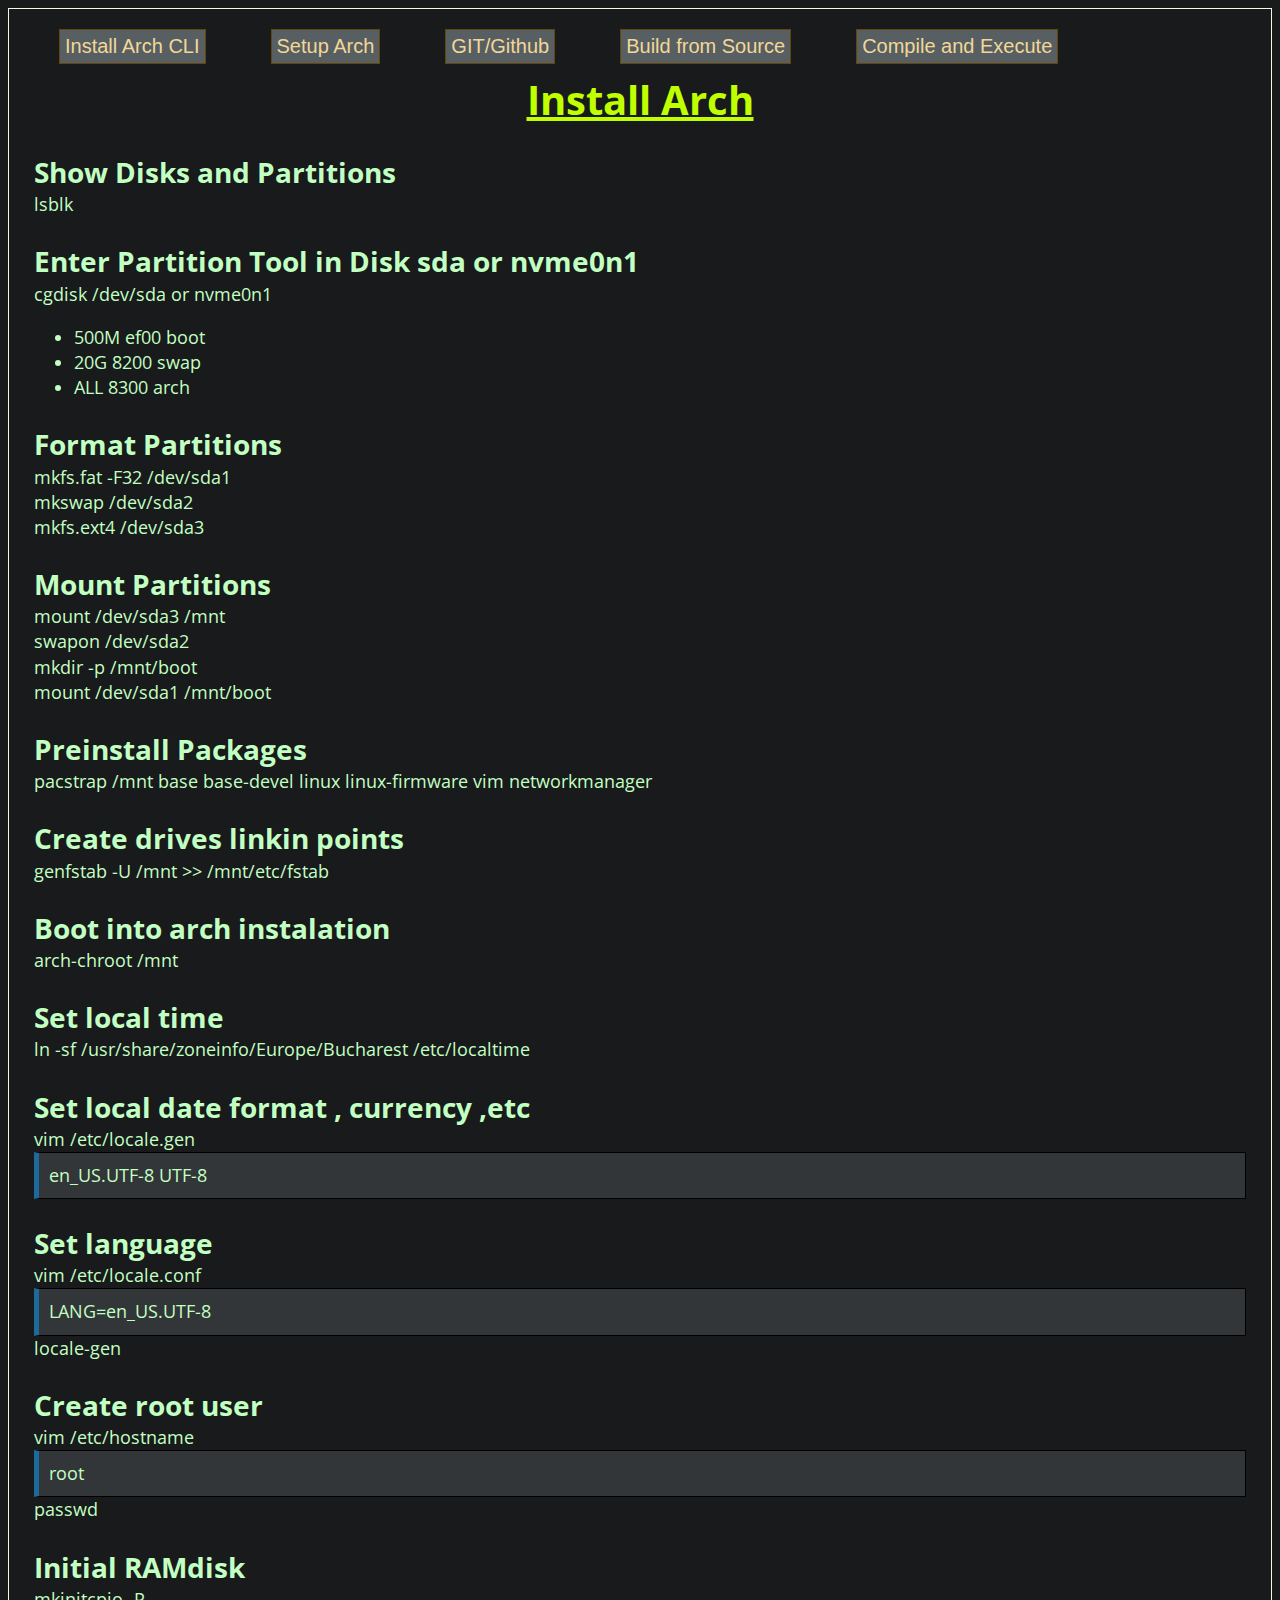
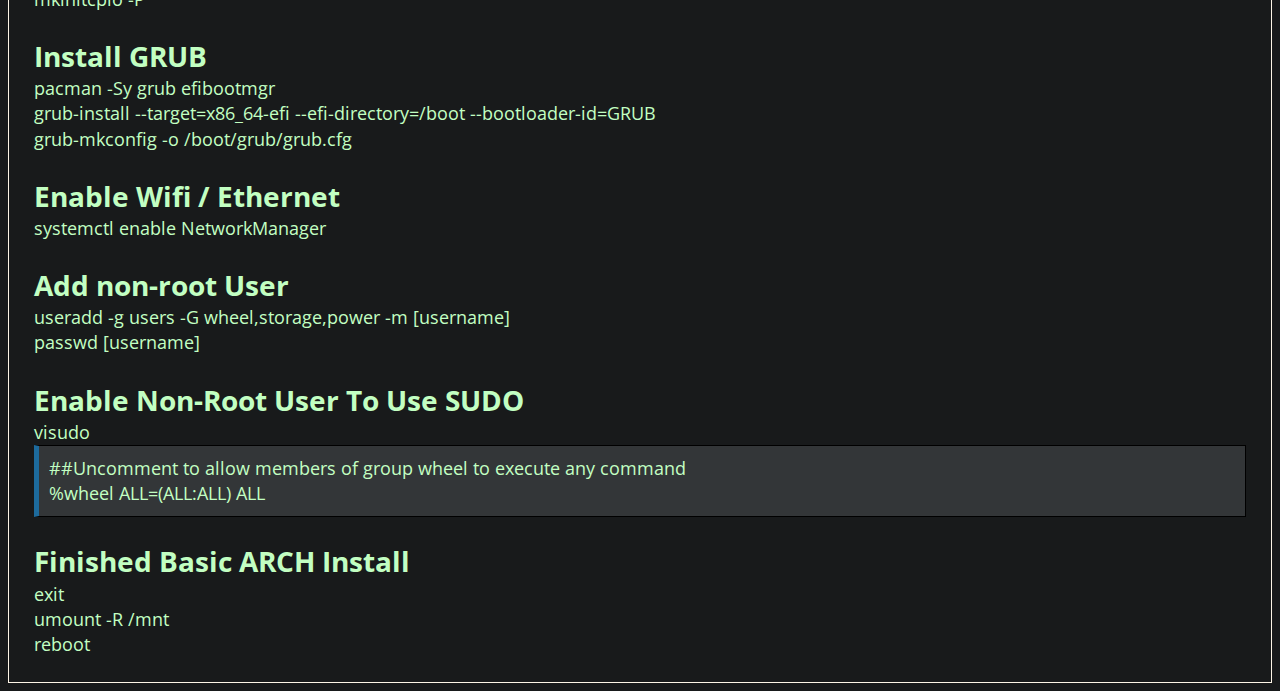
==== index.html @ 6ca7eb0f "Upd" ====
<!DOCTYPE html>
<html lang="en">
<head>
	<meta charset="utf-8">
	<title>Linux Crashcourse</title>
	<link rel="stylesheet" href="index.css">
	<link href="https://fonts.googleapis.com/css2?family=Open+Sans:wght@300;400&display=swap" rel="stylesheet">
	<meta name="viewport" content="width=device-width, initial-scale=1.0">
</head>
<body>
	<header>
		<div class="header">
			<button onclick="MenuButton1()"> Install Arch CLI </button>
		</div>
		<div class="header">
			<button onclick="MenuButton2()"> Setup Arch </button>
		</div>
		<div class="header">
			<button onclick="MenuButton3()"> GIT/Github </button>
		</div>
		<div class="header">
			<button onclick="MenuButton4()"> Build from Source </button>
		</div>
		<div class="header">
			<button onclick="MenuButton5()"> Compile and Execute </button>
		</div>
	</header>
	<main>

		<!-- ________________________________________________  Install Arch CLI ________________________________________________ -->
		<div id="menu1">
			<h1>
				<a href="https://quantum-mirror.hu/mirrors/pub/archlinux/iso/2022.04.05/archlinux-2022.04.05-x86_64.iso" download="archLinux"> Install Arch </a>
			</h1>
				<h2>Show Disks and Partitions</h2>
					<p>lsblk </p>
				
				<h2>Enter Partition Tool in Disk sda or nvme0n1</h2>
					<p>cgdisk /dev/sda or nvme0n1 </p>
					<ul>
						<li> 500M     ef00     boot</li>
						<li> 20G       8200     swap</li>
						<li> ALL      8300     arch</li>
					</ul>

				<h2>Format Partitions</h2>
					<p>mkfs.fat -F32 /dev/sda1 <br>
						mkswap /dev/sda2 <br>
						mkfs.ext4 /dev/sda3 </p>

				<h2>Mount Partitions</h2>
					<p>mount /dev/sda3 /mnt <br>
						swapon /dev/sda2 <br>
						mkdir -p /mnt/boot <br>
						mount /dev/sda1 /mnt/boot </p>

				<h2>Preinstall Packages</h2>
					<p>pacstrap /mnt base base-devel linux linux-firmware vim networkmanager </p>

				<h2>Create drives linkin points</h2>
					<p>genfstab -U /mnt >> /mnt/etc/fstab </p>

				<h2>Boot into arch instalation</h2>
					<p>arch-chroot /mnt </p>

				<h2>Set local time</h2>
					<p>ln -sf /usr/share/zoneinfo/Europe/Bucharest /etc/localtime </p>

				<h2>Set local date format , currency ,etc</h2>
					<p>vim /etc/locale.gen </p>
					<div class="textFile">
						<p>en_US.UTF-8 UTF-8 </p>
					</div>
						
				<h2>Set language</h2>
					<p>vim /etc/locale.conf </p>
					<div class="textFile">
						<p>LANG=en_US.UTF-8 </p>
					</div>
					<p>locale-gen </p>

				<h2>Create root user</h2>
					<p>vim /etc/hostname </p>
					<div class="textFile">
						<p>root</p>
					</div>
					<p>passwd </p>

				<h2>Initial RAMdisk</h2>
					<p>mkinitcpio -P </p>

				<h2>Install GRUB</h2>
					<p>pacman -Sy grub efibootmgr <br>
						grub-install --target=x86_64-efi --efi-directory=/boot --bootloader-id=GRUB <br>
						grub-mkconfig -o /boot/grub/grub.cfg </p>

				<h2>Enable Wifi / Ethernet</h2>
					<p>systemctl enable NetworkManager </p>

				<h2>Add non-root User</h2>
					<p>useradd -g users -G wheel,storage,power -m [username] <br>
						passwd [username] </p>

				<h2>Enable Non-Root User To Use SUDO</h2>
				 	<p>visudo </p>
				 	<div class="textFile">
						<p>##Uncomment to allow members of group wheel to execute any command <br>
							%wheel ALL=(ALL:ALL) ALL </p>
					</div>

				<h2>Finished Basic ARCH Install</h2>
					<p>exit <br>
						umount -R /mnt <br>
						reboot </p>
		</div>

		<!-- ________________________________________________ Setup Arch ________________________________________________ -->
		<div id="menu2">
			<h1>Setup ARCH</h1>

				<h2>Configure Grub</h2>
					<p>sudo pacman -S os-prober ntfs-3g <br>
							<a href="Configs/grub.txt" download="grub">
								sudo vim /etc/default/grub <br>
							</a>
						sudo grub-mkconfig -o /boot/grub/grub.cfg </p>

				<h2>System Time</h2>
					<p>sudo timedatectl set-local-rtc 1 </p>
				
				<h2>Add bin to PATH</h2>
					<p>mkdir ~/bin && vim ~/.profile </p>
					<div class="textFile">
						<p>export PATH=$PATH:/home/[username]/bin <br>
							export QT_QPA_PLATFORMTHEME=qt5ct </p>
					</div>

				<h2>Add 32 bit programs to pacman</h2>
					<p>sudo vim /etc/pacman.conf </p>
					<div class="textFile">
						<p>[multilib] <br>
							Include = /etc/pacman.d/mirrorlist </p>
					</div>

				<h2>Install I3</h2>
					<p>pacman -S xorg-server i3-gaps i3blocks i3status dmenu konsole dolphin chromium </p>

				<h2>No Desktop Manager</h2>
					<p>vim ~/.xinitrc </p>
					<div class="textFile">
						<p>exec i3 </p>
					</div>
					<p>[in console:] startx </p>

				<h2>Display manager</h2>
					<p>sudo pacman -S lightdm lightdm-gtk-greeter lightdm-gtk-greeter-settings <br>
						systemctl enable lightdm.service <br>
						sudo vim /etc/lightdm/lightdm.conf </p>
					<div class="textFile">
						<p>[Seat:*] <br>
							greeter-session=lightdm-gtk-greeter <br>
					</div>

				<h2>Configure D-Menu</h2>
					<a href="Configs/i3_config.txt" download="config">
						<p>vim ~/.config/i3/config </p>
					</a>
					
				<h2>Configure D-Menu</h2>
					<a href="Configs/i3_status_conf.txt" download="i3status.conf">
						<p>vim ~/.config/i3status/i3status.conf </p>
					</a>
					
				<h2>Cool Apps</h2>
					<p>sudo pacman -S neofetch htop vlc gwenview spectacle ark </p>

				<h2>Network</h2>
					<p>sudo pacman -S network-manager-applet nftables <br>
						run with D-menu or console: nm-applet</p>

				<h2>Music Settings</h2>
					<p>sudo pacman -S pulseaudio pulseaudio-alsa kmix </p>

				<h2>KDE apps theme</h2>
					<p>sudo pacman -S lxappearance breeze breeze-gtk ttf-roboto </p>

				<h2>Install Emoji support</h2>
					<p>sudo pacman -S noto-fonts-emoji </p>

				<h2>Notifications</h2>
					<p>sudo pacman -S notification-daemon dunst </p>

				<h2>Keyring</h2>
					<p>sudo pacman -S gnome-keyring libsecret seahorse </p>

				<!-- ==========Milascenous=========-->
				<h2>System Temperature</h2>	
					<p>sudo pacman -S lm_sensors <br>
						[In console terminal] sensors </p>
				
				<h2>Install VM</h2>
					<p>sudo pacman -S virt-manager libvirt qemu qemu-arch-extra dnsmasq dmidecode bridge-utils ovmf vde2 openbsd-netcat <br>
						sudo systemctl enable libvirtd.service <br>
						sudo systemctl start libvirtd.service <br>
						<a href="Configs/br10.xml" download="br10.xml">
							sudo vim ~/br10.xml <br>
						</a>
						Add this to a vm autostart script <br>
						sudo virsh net-start br10 </p>
		</div>

		<!-- ________________________________________________ GIT / GITHUB Guide for Linux ________________________________________________ -->
		<div id="menu3">
			<h1>GIT/Github</h1>
				<h2>Install GIT</h2>
					<p>sudo pacman -S git <br>
						git version </p>
				
				<h2>Setup config</h2>
					<p>git config --global user.email "[user email]" <br>
						git config --global user.name "[name for commits ,not github username]" <br>
						git config --global credential.helper cache <br>
						git config --global credential.helper 'cache --timeout=7200' </p>

				<h2>Clone repo</h2>
					<p>git clone [github/AUR https/SSH link] </p>

				<h2>Check new changes</h2>
					<p>git status </p>

				<h2>Save all changes</h2>
					<p>git add -A </p>

				<h2>Add changes to local repo</h2>
					<p>git commit -m "Updated for ..." </p>

				<h2>Add changes to cloud repo</h2>
					<p>git push </p>
		</div>

		<!-- ________________________________________________ Build Software From Source ________________________________________________ -->
		<div id="menu4">
			<h1>Build from Source</h1>
				<h2>Download Libs</h2>
					<p>sudo pacman -S dase-devel </p>

				<h2>Clone App</h2>
					<p>git clone [url]</p>

				<h2>Navigate to Folder</h2>
					<p>cd [folder]/[folder]/[folder]</p>

				<h2>Build from Source</h2>
					<p>less PKGBUILD <br>
						makepkg -si </p>
		</div>

		<!-- ________________________________________________ Compile C / C++ / C# Code witn MinGW ________________________________________________ -->
		<div id="menu5">
			<h1>Compile and Execute</h1>
				<h2>Install C/C++ compilers</h2>
					<p>sudo pacman -S gcc </p>

				<h2>Compile C/C++ Files</h2>
					<p>[gcc / g++] -o [executable file] [MainFile.c/.cpp] </p>

				<h2>Execute the Executable File</h2>
					<p>./[executable filename] </p>

				<h2>Download Arduino IDE and add user to group</h2>
					<p>ls -l /dev/ttyUSB0* <br>
						sudo gpasswd -a raul [uucp] </p>
		</div>

	</main>

	<script src="index.js"></script> 
</body>
</html>
---- index.css ----
body {
  padding: 20px;
  line-height: 1.4;
  color: #c2ffc2;
  background-color:#181a1b;
  border: 1px solid oldlace;
 	font-family: 'Open Sans', sans-serif;
  font-size: 18px;
}

main {
  padding: 5px;
}
            
header {
	color: #f2d798;
}
        
h1 {
  margin: 3px;
  font-size: 40px;
  display: inline-flexbox;
  text-align: center;
}
        
h2 {
  margin: 25px 0px 0px 0px;
  font-size:28px;
}

p{
  margin:0px 0px 0px 0px;
}

a:link {
  color: rgb(191, 255, 0);
}

a:visited {
  color: rgb(255, 174, 0);
}

a:hover {
  color:rgb(255, 234, 0);
}

a:active {
  color: rgb(26, 255, 0);
}

button {
  padding: 5px;
  font-size: 20px;
  background-color: #575f62;
  border: 1px solid #664508;
	color: #f2d798;
}

.header {
  padding: 0px 30px 0px 30px;
  display: inline-block;
}

.textFile {
  padding:10px;
  background-color: #333638;
  border:1px solid black;
  border-left: 5px solid rgba(28,110,164,0.94);
}

#menu2 {display: none;}
#menu3 {display: none;}
#menu4 {display: none;}
#menu5 {display: none;}
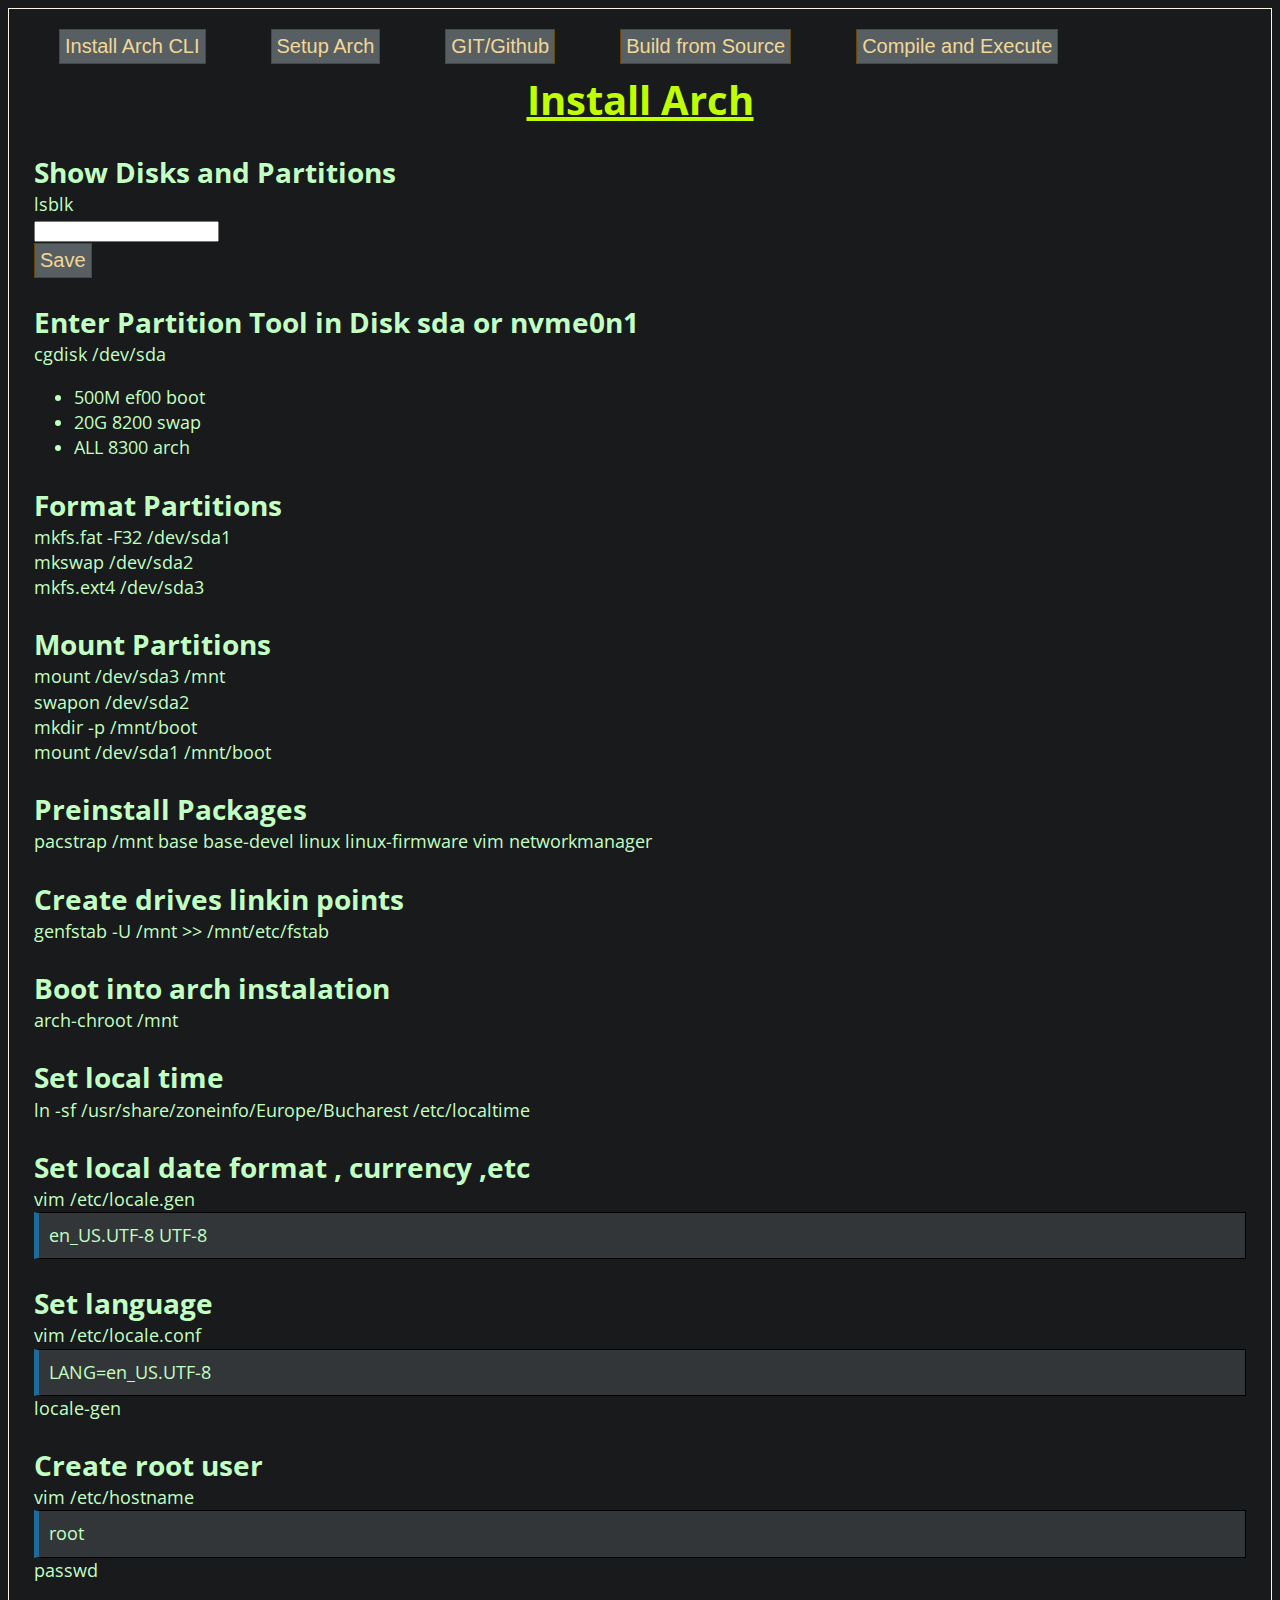
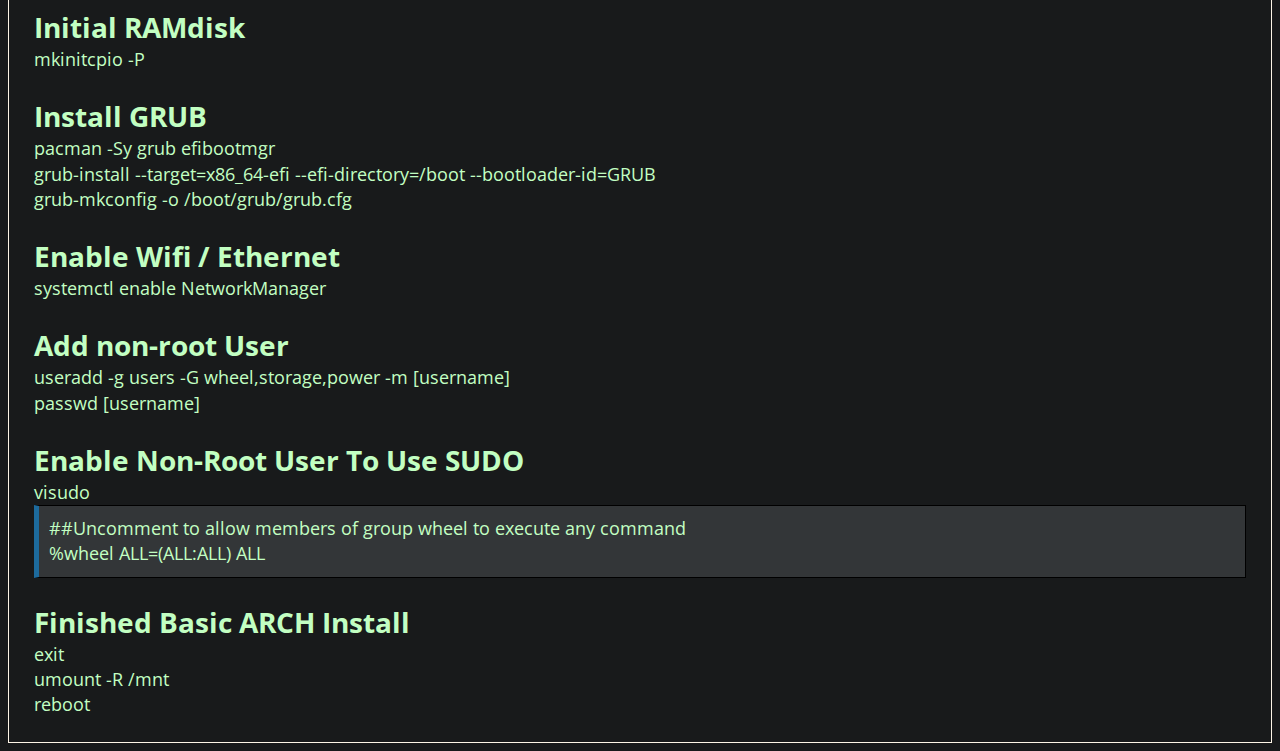
==== commit 9bd7bedb: "upd" ====
--- a/index.html
+++ b/index.html
@@ -34,9 +34,13 @@
 			</h1>
 				<h2>Show Disks and Partitions</h2>
 					<p>lsblk </p>
+					<form id="Form1">
+						<input id="textInput" type="text">
+					</form>
+					<button onclick="Lsblk()">Save</button>
 				
 				<h2>Enter Partition Tool in Disk sda or nvme0n1</h2>
-					<p>cgdisk /dev/sda or nvme0n1 </p>
+					<p id="cgdisk">cgdisk /dev/sda </p>
 					<ul>
 						<li> 500M     ef00     boot</li>
 						<li> 20G       8200     swap</li>
@@ -44,15 +48,15 @@
 					</ul>
 
 				<h2>Format Partitions</h2>
-					<p>mkfs.fat -F32 /dev/sda1 <br>
-						mkswap /dev/sda2 <br>
-						mkfs.ext4 /dev/sda3 </p>
+					<p id="cgdisk1">mkfs.fat -F32 /dev/sda1 </p>
+					<p id="cgdisk2">mkswap /dev/sda2 </p>
+					<p id="cgdisk3">mkfs.ext4 /dev/sda3 </p>
 
 				<h2>Mount Partitions</h2>
-					<p>mount /dev/sda3 /mnt <br>
-						swapon /dev/sda2 <br>
-						mkdir -p /mnt/boot <br>
-						mount /dev/sda1 /mnt/boot </p>
+					<p id="cgdisk4">mount /dev/sda3 /mnt </p>
+					<p id="cgdisk5">swapon /dev/sda2 </p>
+					<p >mkdir -p /mnt/boot </p>
+					<p id="cgdisk6">mount /dev/sda1 /mnt/boot </p>
 
 				<h2>Preinstall Packages</h2>
 					<p>pacstrap /mnt base base-devel linux linux-firmware vim networkmanager </p>
@@ -90,9 +94,11 @@
 					<p>mkinitcpio -P </p>
 
 				<h2>Install GRUB</h2>
-					<p>pacman -Sy grub efibootmgr <br>
+					<p>
+						pacman -Sy grub efibootmgr <br>
 						grub-install --target=x86_64-efi --efi-directory=/boot --bootloader-id=GRUB <br>
-						grub-mkconfig -o /boot/grub/grub.cfg </p>
+						grub-mkconfig -o /boot/grub/grub.cfg
+					</p>
 
 				<h2>Enable Wifi / Ethernet</h2>
 					<p>systemctl enable NetworkManager </p>
@@ -109,83 +115,69 @@
 					</div>
 
 				<h2>Finished Basic ARCH Install</h2>
-					<p>exit <br>
+					<p>
+						exit <br>
 						umount -R /mnt <br>
-						reboot </p>
+						reboot
+					</p>
 		</div>
 
 		<!-- ________________________________________________ Setup Arch ________________________________________________ -->
 		<div id="menu2">
 			<h1>Setup ARCH</h1>
 
+				<h2>Git Download Link</h2>
+					<p>https://github.com/raulivanlet/ArchLinux.git</p>
+
 				<h2>Configure Grub</h2>
-					<p>sudo pacman -S os-prober ntfs-3g <br>
-							<a href="Configs/grub.txt" download="grub">
-								sudo vim /etc/default/grub <br>
-							</a>
-						sudo grub-mkconfig -o /boot/grub/grub.cfg </p>
-
-				<h2>System Time</h2>
-					<p>sudo timedatectl set-local-rtc 1 </p>
-				
-				<h2>Add bin to PATH</h2>
-					<p>mkdir ~/bin && vim ~/.profile </p>
-					<div class="textFile">
-						<p>export PATH=$PATH:/home/[username]/bin <br>
-							export QT_QPA_PLATFORMTHEME=qt5ct </p>
-					</div>
-
-				<h2>Add 32 bit programs to pacman</h2>
-					<p>sudo vim /etc/pacman.conf </p>
-					<div class="textFile">
-						<p>[multilib] <br>
-							Include = /etc/pacman.d/mirrorlist </p>
-					</div>
+					<p>
+						sudo pacman -S os-prober ntfs-3g <br>
+						<a href="Configs/grub.txt" download="grub">
+							sudo vim /etc/default/grub <br>
+						</a>
+						sudo grub-mkconfig -o /boot/grub/grub.cfg
+					</p>
+
+				<h2>Install Drivers</h2>
+					<p>pacman -S xorg-server xorg-xrandr mesa xf86-video-amdgpu nvidia </p>
 
 				<h2>Install I3</h2>
-					<p>pacman -S xorg-server i3-gaps i3blocks i3status dmenu konsole dolphin chromium </p>
-
-				<h2>No Desktop Manager</h2>
-					<p>vim ~/.xinitrc </p>
-					<div class="textFile">
-						<p>exec i3 </p>
-					</div>
-					<p>[in console:] startx </p>
+					<p>pacman -S i3-gaps i3blocks i3status dmenu </p>
 
 				<h2>Display manager</h2>
-					<p>sudo pacman -S lightdm lightdm-gtk-greeter lightdm-gtk-greeter-settings <br>
+					<p>
+						sudo pacman -S lightdm lightdm-gtk-greeter lightdm-gtk-greeter-settings <br>
 						systemctl enable lightdm.service <br>
-						sudo vim /etc/lightdm/lightdm.conf </p>
-					<div class="textFile">
-						<p>[Seat:*] <br>
-							greeter-session=lightdm-gtk-greeter <br>
-					</div>
-
-				<h2>Configure D-Menu</h2>
-					<a href="Configs/i3_config.txt" download="config">
-						<p>vim ~/.config/i3/config </p>
-					</a>
-					
-				<h2>Configure D-Menu</h2>
-					<a href="Configs/i3_status_conf.txt" download="i3status.conf">
-						<p>vim ~/.config/i3status/i3status.conf </p>
-					</a>
-					
-				<h2>Cool Apps</h2>
-					<p>sudo pacman -S neofetch htop vlc gwenview spectacle ark </p>
+						sudo vim /etc/lightdm/lightdm.conf
+					</p>
+					<div class="textFile">
+						<p>
+							[Seat:*] <br>
+							greeter-session=lightdm-gtk-greeter
+						</p>
+					</div>
+
+				<h2>Needed Apps</h2>
+					<p>sudo pacman -S konsole dolphin chromium git gwenview spectacle ark brightnessctl spectacle htop </p>
 
 				<h2>Network</h2>
-					<p>sudo pacman -S network-manager-applet nftables <br>
-						run with D-menu or console: nm-applet</p>
+					<p>
+						sudo pacman -S nftables network-manager-applet ntp <br>
+						systemctl enable ntpd.service <br>
+						systemctl start ntpd.service <br>
+						timedatectl set-local-rtc 1 <br>
+						hwclock --systohc
+					</p>
+
 
 				<h2>Music Settings</h2>
 					<p>sudo pacman -S pulseaudio pulseaudio-alsa kmix </p>
 
 				<h2>KDE apps theme</h2>
-					<p>sudo pacman -S lxappearance breeze breeze-gtk ttf-roboto </p>
-
-				<h2>Install Emoji support</h2>
-					<p>sudo pacman -S noto-fonts-emoji </p>
+					<p>sudo pacman -S lxappearance kde-cli-tools xdg-open breeze breeze-gtk </p>
+
+				<h2>Install Text / Emoji support</h2>
+					<p>sudo pacman -S ttf-fira-mono ttf-liberation ttf-droid noto-fonts-emoji </p>
 
 				<h2>Notifications</h2>
 					<p>sudo pacman -S notification-daemon dunst </p>
@@ -193,20 +185,34 @@
 				<h2>Keyring</h2>
 					<p>sudo pacman -S gnome-keyring libsecret seahorse </p>
 
-				<!-- ==========Milascenous=========-->
-				<h2>System Temperature</h2>	
-					<p>sudo pacman -S lm_sensors <br>
-						[In console terminal] sensors </p>
-				
 				<h2>Install VM</h2>
-					<p>sudo pacman -S virt-manager libvirt qemu qemu-arch-extra dnsmasq dmidecode bridge-utils ovmf vde2 openbsd-netcat <br>
-						sudo systemctl enable libvirtd.service <br>
-						sudo systemctl start libvirtd.service <br>
-						<a href="Configs/br10.xml" download="br10.xml">
-							sudo vim ~/br10.xml <br>
-						</a>
-						Add this to a vm autostart script <br>
-						sudo virsh net-start br10 </p>
+					<p>
+						sudo pacman -S virt-manager qemu qemu-arch-extra libvirt edk2-ovmf dnsmasq iptables-nft<br>
+						systemctl enable libvirtd.service <br>
+						systemctl start libvirtd.service <br>
+						sudo usermod -a -G libvirt <br>
+						sudo vim br10.xml <br>
+						sudo virsh net-define br10.xml <br>
+						sudo virsh net-start br10 <br>
+						sudo virsh net-autostart br10
+					</p>
+						
+
+						<!--
+				<h2>Disable Mouse Acceleration</h2>
+					<p>/etc/X11/xorg.conf.d/50-mouse-acceleration.conf </p>
+						<div class="textFile">
+							<p>Section "InputClass"
+								Identifier "My Mouse"
+								MatchIsPointer "yes"
+								Option "AccelerationProfile" "-1"
+								Option "AccelerationScheme" "none"
+								Option "AccelSpeed" "-1"
+							EndSection </p>
+						</div>
+						-->
+				
+				
 		</div>
 
 		<!-- ________________________________________________ GIT / GITHUB Guide for Linux ________________________________________________ -->
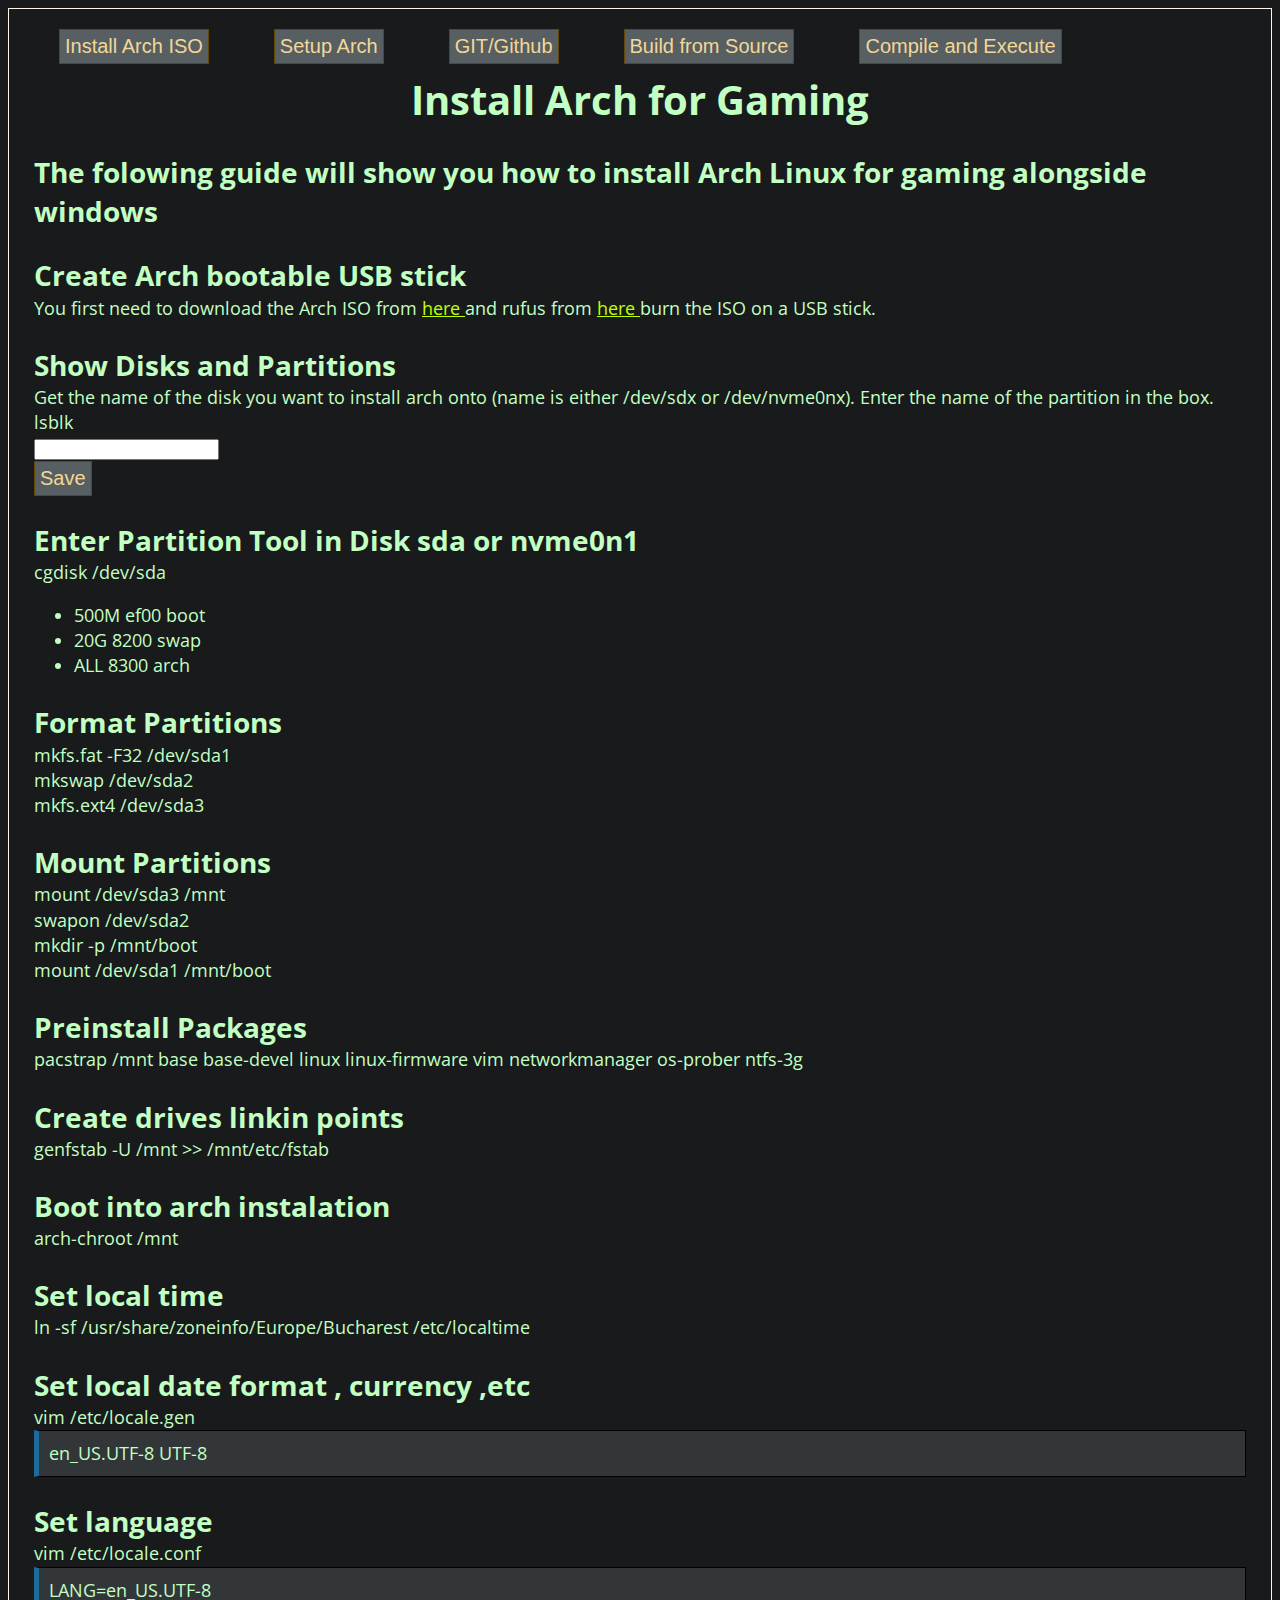
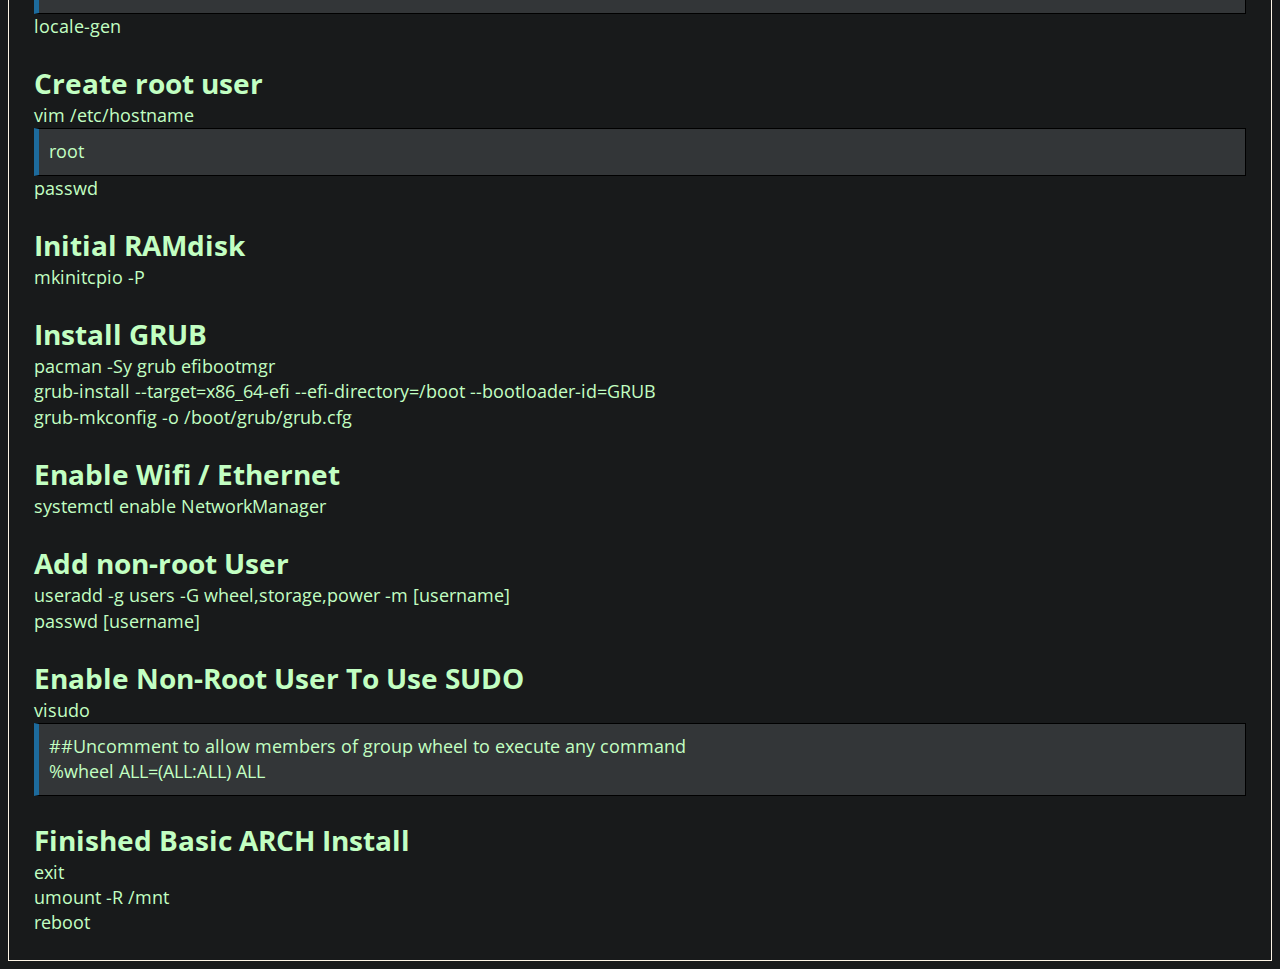
==== commit e9907cdc: "upd" ====
--- a/index.html
+++ b/index.html
@@ -1,16 +1,18 @@
 <!DOCTYPE html>
 <html lang="en">
+
 <head>
 	<meta charset="utf-8">
-	<title>Linux Crashcourse</title>
+	<title>Arch Linux for Gaming</title>
 	<link rel="stylesheet" href="index.css">
 	<link href="https://fonts.googleapis.com/css2?family=Open+Sans:wght@300;400&display=swap" rel="stylesheet">
 	<meta name="viewport" content="width=device-width, initial-scale=1.0">
 </head>
+
 <body>
 	<header>
 		<div class="header">
-			<button onclick="MenuButton1()"> Install Arch CLI </button>
+			<button onclick="MenuButton1()"> Install Arch ISO </button>
 		</div>
 		<div class="header">
 			<button onclick="MenuButton2()"> Setup Arch </button>
@@ -27,259 +29,256 @@
 	</header>
 	<main>
 
-		<!-- ________________________________________________  Install Arch CLI ________________________________________________ -->
+		<!-- ________________________________________________  Install Arch ISO ________________________________________________ -->
 		<div id="menu1">
 			<h1>
-				<a href="https://quantum-mirror.hu/mirrors/pub/archlinux/iso/2022.04.05/archlinux-2022.04.05-x86_64.iso" download="archLinux"> Install Arch </a>
+				Install Arch for Gaming
 			</h1>
-				<h2>Show Disks and Partitions</h2>
-					<p>lsblk </p>
-					<form id="Form1">
-						<input id="textInput" type="text">
-					</form>
-					<button onclick="Lsblk()">Save</button>
-				
-				<h2>Enter Partition Tool in Disk sda or nvme0n1</h2>
-					<p id="cgdisk">cgdisk /dev/sda </p>
-					<ul>
-						<li> 500M     ef00     boot</li>
-						<li> 20G       8200     swap</li>
-						<li> ALL      8300     arch</li>
-					</ul>
-
-				<h2>Format Partitions</h2>
-					<p id="cgdisk1">mkfs.fat -F32 /dev/sda1 </p>
-					<p id="cgdisk2">mkswap /dev/sda2 </p>
-					<p id="cgdisk3">mkfs.ext4 /dev/sda3 </p>
-
-				<h2>Mount Partitions</h2>
-					<p id="cgdisk4">mount /dev/sda3 /mnt </p>
-					<p id="cgdisk5">swapon /dev/sda2 </p>
-					<p >mkdir -p /mnt/boot </p>
-					<p id="cgdisk6">mount /dev/sda1 /mnt/boot </p>
-
-				<h2>Preinstall Packages</h2>
-					<p>pacstrap /mnt base base-devel linux linux-firmware vim networkmanager </p>
-
-				<h2>Create drives linkin points</h2>
-					<p>genfstab -U /mnt >> /mnt/etc/fstab </p>
-
-				<h2>Boot into arch instalation</h2>
-					<p>arch-chroot /mnt </p>
-
-				<h2>Set local time</h2>
-					<p>ln -sf /usr/share/zoneinfo/Europe/Bucharest /etc/localtime </p>
-
-				<h2>Set local date format , currency ,etc</h2>
-					<p>vim /etc/locale.gen </p>
-					<div class="textFile">
-						<p>en_US.UTF-8 UTF-8 </p>
-					</div>
-						
-				<h2>Set language</h2>
-					<p>vim /etc/locale.conf </p>
-					<div class="textFile">
-						<p>LANG=en_US.UTF-8 </p>
-					</div>
-					<p>locale-gen </p>
-
-				<h2>Create root user</h2>
-					<p>vim /etc/hostname </p>
-					<div class="textFile">
-						<p>root</p>
-					</div>
-					<p>passwd </p>
-
-				<h2>Initial RAMdisk</h2>
-					<p>mkinitcpio -P </p>
-
-				<h2>Install GRUB</h2>
-					<p>
-						pacman -Sy grub efibootmgr <br>
-						grub-install --target=x86_64-efi --efi-directory=/boot --bootloader-id=GRUB <br>
-						grub-mkconfig -o /boot/grub/grub.cfg
-					</p>
-
-				<h2>Enable Wifi / Ethernet</h2>
-					<p>systemctl enable NetworkManager </p>
-
-				<h2>Add non-root User</h2>
-					<p>useradd -g users -G wheel,storage,power -m [username] <br>
-						passwd [username] </p>
-
-				<h2>Enable Non-Root User To Use SUDO</h2>
-				 	<p>visudo </p>
-				 	<div class="textFile">
-						<p>##Uncomment to allow members of group wheel to execute any command <br>
-							%wheel ALL=(ALL:ALL) ALL </p>
-					</div>
-
-				<h2>Finished Basic ARCH Install</h2>
-					<p>
-						exit <br>
-						umount -R /mnt <br>
-						reboot
-					</p>
+			<h2>The folowing guide will show you how to install Arch Linux for gaming alongside windows</h2>
+
+			<h2>Create Arch bootable USB stick</h2>
+			<p>You first need to download the Arch ISO from
+				<a href="https://geo.mirror.pkgbuild.com/iso/2022.06.01/archlinux-2022.06.01-x86_64.iso"
+					download="Arch ISO"> here
+				</a>
+				and rufus from
+				<a href="https://github.com/pbatard/rufus/releases/download/v3.18/rufus-3.18.exe" download="rufus"> here
+				</a>
+				burn the ISO on a USB stick.
+			</p>
+
+			<h2>Show Disks and Partitions</h2>
+			<p>Get the name of the disk you want to install arch onto (name is either /dev/sdx or /dev/nvme0nx). Enter the
+				name of the partition in the box.</p>
+			<p>lsblk </p>
+			<form id="Form1">
+				<input id="textInput" type="text">
+			</form>
+			<button onclick="Lsblk()">Save</button>
+
+			<h2>Enter Partition Tool in Disk sda or nvme0n1</h2>
+			<p id="cgdisk">cgdisk /dev/sda </p>
+			<ul>
+				<li> 500M ef00 boot</li>
+				<li> 20G 8200 swap</li>
+				<li> ALL 8300 arch</li>
+			</ul>
+
+			<h2>Format Partitions</h2>
+			<p id="cgdisk1">mkfs.fat -F32 /dev/sda1 </p>
+			<p id="cgdisk2">mkswap /dev/sda2 </p>
+			<p id="cgdisk3">mkfs.ext4 /dev/sda3 </p>
+
+			<h2>Mount Partitions</h2>
+			<p id="cgdisk4">mount /dev/sda3 /mnt </p>
+			<p id="cgdisk5">swapon /dev/sda2 </p>
+			<p>mkdir -p /mnt/boot </p>
+			<p id="cgdisk6">mount /dev/sda1 /mnt/boot </p>
+
+			<h2>Preinstall Packages</h2>
+			<p>pacstrap /mnt base base-devel linux linux-firmware vim networkmanager os-prober ntfs-3g</p>
+
+			<h2>Create drives linkin points</h2>
+			<p>genfstab -U /mnt >> /mnt/etc/fstab </p>
+
+			<h2>Boot into arch instalation</h2>
+			<p>arch-chroot /mnt </p>
+
+			<h2>Set local time</h2>
+			<p>ln -sf /usr/share/zoneinfo/Europe/Bucharest /etc/localtime </p>
+
+			<h2>Set local date format , currency ,etc</h2>
+			<p>vim /etc/locale.gen </p>
+			<div class="textFile">
+				<p>en_US.UTF-8 UTF-8 </p>
+			</div>
+
+			<h2>Set language</h2>
+			<p>vim /etc/locale.conf </p>
+			<div class="textFile">
+				<p>LANG=en_US.UTF-8 </p>
+			</div>
+			<p>locale-gen </p>
+
+			<h2>Create root user</h2>
+			<p>vim /etc/hostname </p>
+			<div class="textFile">
+				<p>root</p>
+			</div>
+			<p>passwd </p>
+
+			<h2>Initial RAMdisk</h2>
+			<p>mkinitcpio -P </p>
+
+			<h2>Install GRUB</h2>
+			<p>
+				pacman -Sy grub efibootmgr <br>
+				grub-install --target=x86_64-efi --efi-directory=/boot --bootloader-id=GRUB <br>
+				grub-mkconfig -o /boot/grub/grub.cfg
+			</p>
+
+			<h2>Enable Wifi / Ethernet</h2>
+			<p>systemctl enable NetworkManager </p>
+
+			<h2>Add non-root User</h2>
+			<p>useradd -g users -G wheel,storage,power -m [username] <br>
+				passwd [username] </p>
+
+			<h2>Enable Non-Root User To Use SUDO</h2>
+			<p>visudo </p>
+			<div class="textFile">
+				<p>##Uncomment to allow members of group wheel to execute any command <br>
+					%wheel ALL=(ALL:ALL) ALL </p>
+			</div>
+
+			<h2>Finished Basic ARCH Install</h2>
+			<p>
+				exit <br>
+				umount -R /mnt <br>
+				reboot
+			</p>
 		</div>
 
 		<!-- ________________________________________________ Setup Arch ________________________________________________ -->
 		<div id="menu2">
 			<h1>Setup ARCH</h1>
 
-				<h2>Git Download Link</h2>
-					<p>https://github.com/raulivanlet/ArchLinux.git</p>
-
-				<h2>Configure Grub</h2>
-					<p>
-						sudo pacman -S os-prober ntfs-3g <br>
-						<a href="Configs/grub.txt" download="grub">
-							sudo vim /etc/default/grub <br>
-						</a>
-						sudo grub-mkconfig -o /boot/grub/grub.cfg
-					</p>
-
-				<h2>Install Drivers</h2>
-					<p>pacman -S xorg-server xorg-xrandr mesa xf86-video-amdgpu nvidia </p>
-
-				<h2>Install I3</h2>
-					<p>pacman -S i3-gaps i3blocks i3status dmenu </p>
-
-				<h2>Display manager</h2>
-					<p>
-						sudo pacman -S lightdm lightdm-gtk-greeter lightdm-gtk-greeter-settings <br>
-						systemctl enable lightdm.service <br>
-						sudo vim /etc/lightdm/lightdm.conf
-					</p>
-					<div class="textFile">
-						<p>
-							[Seat:*] <br>
-							greeter-session=lightdm-gtk-greeter
-						</p>
-					</div>
-
-				<h2>Needed Apps</h2>
-					<p>sudo pacman -S konsole dolphin chromium git gwenview spectacle ark brightnessctl spectacle htop </p>
-
-				<h2>Network</h2>
-					<p>
-						sudo pacman -S nftables network-manager-applet ntp <br>
-						systemctl enable ntpd.service <br>
-						systemctl start ntpd.service <br>
-						timedatectl set-local-rtc 1 <br>
-						hwclock --systohc
-					</p>
-
-
-				<h2>Music Settings</h2>
-					<p>sudo pacman -S pulseaudio pulseaudio-alsa kmix </p>
-
-				<h2>KDE apps theme</h2>
-					<p>sudo pacman -S lxappearance kde-cli-tools xdg-open breeze breeze-gtk </p>
-
-				<h2>Install Text / Emoji support</h2>
-					<p>sudo pacman -S ttf-fira-mono ttf-liberation ttf-droid noto-fonts-emoji </p>
-
-				<h2>Notifications</h2>
-					<p>sudo pacman -S notification-daemon dunst </p>
-
-				<h2>Keyring</h2>
-					<p>sudo pacman -S gnome-keyring libsecret seahorse </p>
-
-				<h2>Install VM</h2>
-					<p>
-						sudo pacman -S virt-manager qemu qemu-arch-extra libvirt edk2-ovmf dnsmasq iptables-nft<br>
-						systemctl enable libvirtd.service <br>
-						systemctl start libvirtd.service <br>
-						sudo usermod -a -G libvirt <br>
-						sudo vim br10.xml <br>
-						sudo virsh net-define br10.xml <br>
-						sudo virsh net-start br10 <br>
-						sudo virsh net-autostart br10
-					</p>
-						
-
-						<!--
-				<h2>Disable Mouse Acceleration</h2>
-					<p>/etc/X11/xorg.conf.d/50-mouse-acceleration.conf </p>
-						<div class="textFile">
-							<p>Section "InputClass"
-								Identifier "My Mouse"
-								MatchIsPointer "yes"
-								Option "AccelerationProfile" "-1"
-								Option "AccelerationScheme" "none"
-								Option "AccelSpeed" "-1"
-							EndSection </p>
-						</div>
-						-->
-				
-				
+			<h2>Git Download Link</h2>
+			<p>https://github.com/raulivanlet/ArchLinux.git</p>
+
+			<h2>Configure Grub</h2>
+			<p>
+				sudo pacman -S os-prober ntfs-3g <br>
+				sudo vim /etc/default/grub <br>
+				sudo grub-mkconfig -o /boot/grub/grub.cfg
+			</p>
+
+			<h2>Install Drivers</h2>
+			<p>pacman -S xorg-server xorg-xrandr mesa xf86-video-amdgpu nvidia </p>
+
+			<h2>Install I3</h2>
+			<p>pacman -S i3-gaps i3blocks i3status dmenu </p>
+
+			<h2>Display manager</h2>
+			<p>
+				sudo pacman -S lightdm lightdm-gtk-greeter lightdm-gtk-greeter-settings <br>
+				systemctl enable lightdm.service <br>
+				sudo vim /etc/lightdm/lightdm.conf
+			</p>
+			<div class="textFile">
+				<p>
+					[Seat:*] <br>
+					greeter-session=lightdm-gtk-greeter
+				</p>
+			</div>
+
+			<h2>Needed Apps</h2>
+			<p>sudo pacman -S alacritty thunar chromium git gwenview vlc spectacle ark brightnessctl htop kiwix-desktop
+			</p>
+
+			<h2>Network</h2>
+			<p>
+				sudo pacman -S nftables network-manager-applet ntp <br>
+				systemctl enable ntpd.service <br>
+				systemctl start ntpd.service <br>
+				timedatectl set-local-rtc 1 <br>
+				hwclock --systohc
+			</p>
+
+			<h2>Music Settings</h2>
+			<p>sudo pacman -S pulseaudio pulseaudio-alsa kmix </p>
+
+			<h2>Install Text / Emoji support</h2>
+			<p>sudo pacman -S ttf-fira-mono ttf-liberation noto-fonts-emoji </p>
+
+			<h2>Notifications</h2>
+			<p>sudo pacman -S notification-daemon dunst </p>
+
+			<h2>Keyring</h2>
+			<p>sudo pacman -S gnome-keyring libsecret seahorse </p>
+
+			<h2>Install VM</h2>
+			<p>
+				sudo pacman -S virt-manager qemu qemu-arch-extra libvirt edk2-ovmf dnsmasq iptables-nft<br>
+				systemctl enable libvirtd.service <br>
+				systemctl start libvirtd.service <br>
+				sudo usermod -a -G libvirt <br>
+				sudo vim br10.xml <br>
+				sudo virsh net-define br10.xml <br>
+				sudo virsh net-start br10 <br>
+				sudo virsh net-autostart br10
+			</p>
 		</div>
 
 		<!-- ________________________________________________ GIT / GITHUB Guide for Linux ________________________________________________ -->
 		<div id="menu3">
 			<h1>GIT/Github</h1>
-				<h2>Install GIT</h2>
-					<p>sudo pacman -S git <br>
-						git version </p>
-				
-				<h2>Setup config</h2>
-					<p>git config --global user.email "[user email]" <br>
-						git config --global user.name "[name for commits ,not github username]" <br>
-						git config --global credential.helper cache <br>
-						git config --global credential.helper 'cache --timeout=7200' </p>
-
-				<h2>Clone repo</h2>
-					<p>git clone [github/AUR https/SSH link] </p>
-
-				<h2>Check new changes</h2>
-					<p>git status </p>
-
-				<h2>Save all changes</h2>
-					<p>git add -A </p>
-
-				<h2>Add changes to local repo</h2>
-					<p>git commit -m "Updated for ..." </p>
-
-				<h2>Add changes to cloud repo</h2>
-					<p>git push </p>
+
+			<h2>Install GIT</h2>
+			<p>sudo pacman -S git <br>
+				git version </p>
+
+			<h2>Setup config</h2>
+			<p>git config --global user.email "[user email]" <br>
+				git config --global user.name "[name for commits ,not github username]" <br>
+				git config --global credential.helper cache <br>
+				git config --global credential.helper 'cache --timeout=7200' </p>
+
+			<h2>Clone repo</h2>
+			<p>git clone [github/AUR https/SSH link] </p>
+
+			<h2>Check new changes</h2>
+			<p>git status </p>
+
+			<h2>Save all changes</h2>
+			<p>git add -A </p>
+
+			<h2>Add changes to local repo</h2>
+			<p>git commit -m "Updated for ..." </p>
+
+			<h2>Add changes to cloud repo</h2>
+			<p>git push </p>
 		</div>
 
 		<!-- ________________________________________________ Build Software From Source ________________________________________________ -->
 		<div id="menu4">
 			<h1>Build from Source</h1>
-				<h2>Download Libs</h2>
-					<p>sudo pacman -S dase-devel </p>
-
-				<h2>Clone App</h2>
-					<p>git clone [url]</p>
-
-				<h2>Navigate to Folder</h2>
-					<p>cd [folder]/[folder]/[folder]</p>
-
-				<h2>Build from Source</h2>
-					<p>less PKGBUILD <br>
-						makepkg -si </p>
+
+			<h2>Download Libs</h2>
+			<p>sudo pacman -S dase-devel </p>
+
+			<h2>Clone App</h2>
+			<p>git clone [url]</p>
+
+			<h2>Navigate to Folder</h2>
+			<p>cd [folder]/[folder]/[folder]</p>
+
+			<h2>Build from Source</h2>
+			<p>less PKGBUILD <br>
+				makepkg -si </p>
 		</div>
 
 		<!-- ________________________________________________ Compile C / C++ / C# Code witn MinGW ________________________________________________ -->
 		<div id="menu5">
 			<h1>Compile and Execute</h1>
-				<h2>Install C/C++ compilers</h2>
-					<p>sudo pacman -S gcc </p>
-
-				<h2>Compile C/C++ Files</h2>
-					<p>[gcc / g++] -o [executable file] [MainFile.c/.cpp] </p>
-
-				<h2>Execute the Executable File</h2>
-					<p>./[executable filename] </p>
-
-				<h2>Download Arduino IDE and add user to group</h2>
-					<p>ls -l /dev/ttyUSB0* <br>
-						sudo gpasswd -a raul [uucp] </p>
+
+			<h2>Install C/C++ compilers</h2>
+			<p>sudo pacman -S gcc </p>
+
+			<h2>Compile C/C++ Files</h2>
+			<p>[gcc / g++] -o [executable file] [MainFile.c/.cpp] </p>
+
+			<h2>Execute the Executable File</h2>
+			<p>./[executable filename] </p>
+
+			<h2>Download Arduino IDE and add user to group</h2>
+			<p>ls -l /dev/ttyUSB0* <br>
+				sudo gpasswd -a raul [uucp] </p>
 		</div>
 
 	</main>
 
-	<script src="index.js"></script> 
+	<script src="index.js"></script>
 </body>
+
 </html>
